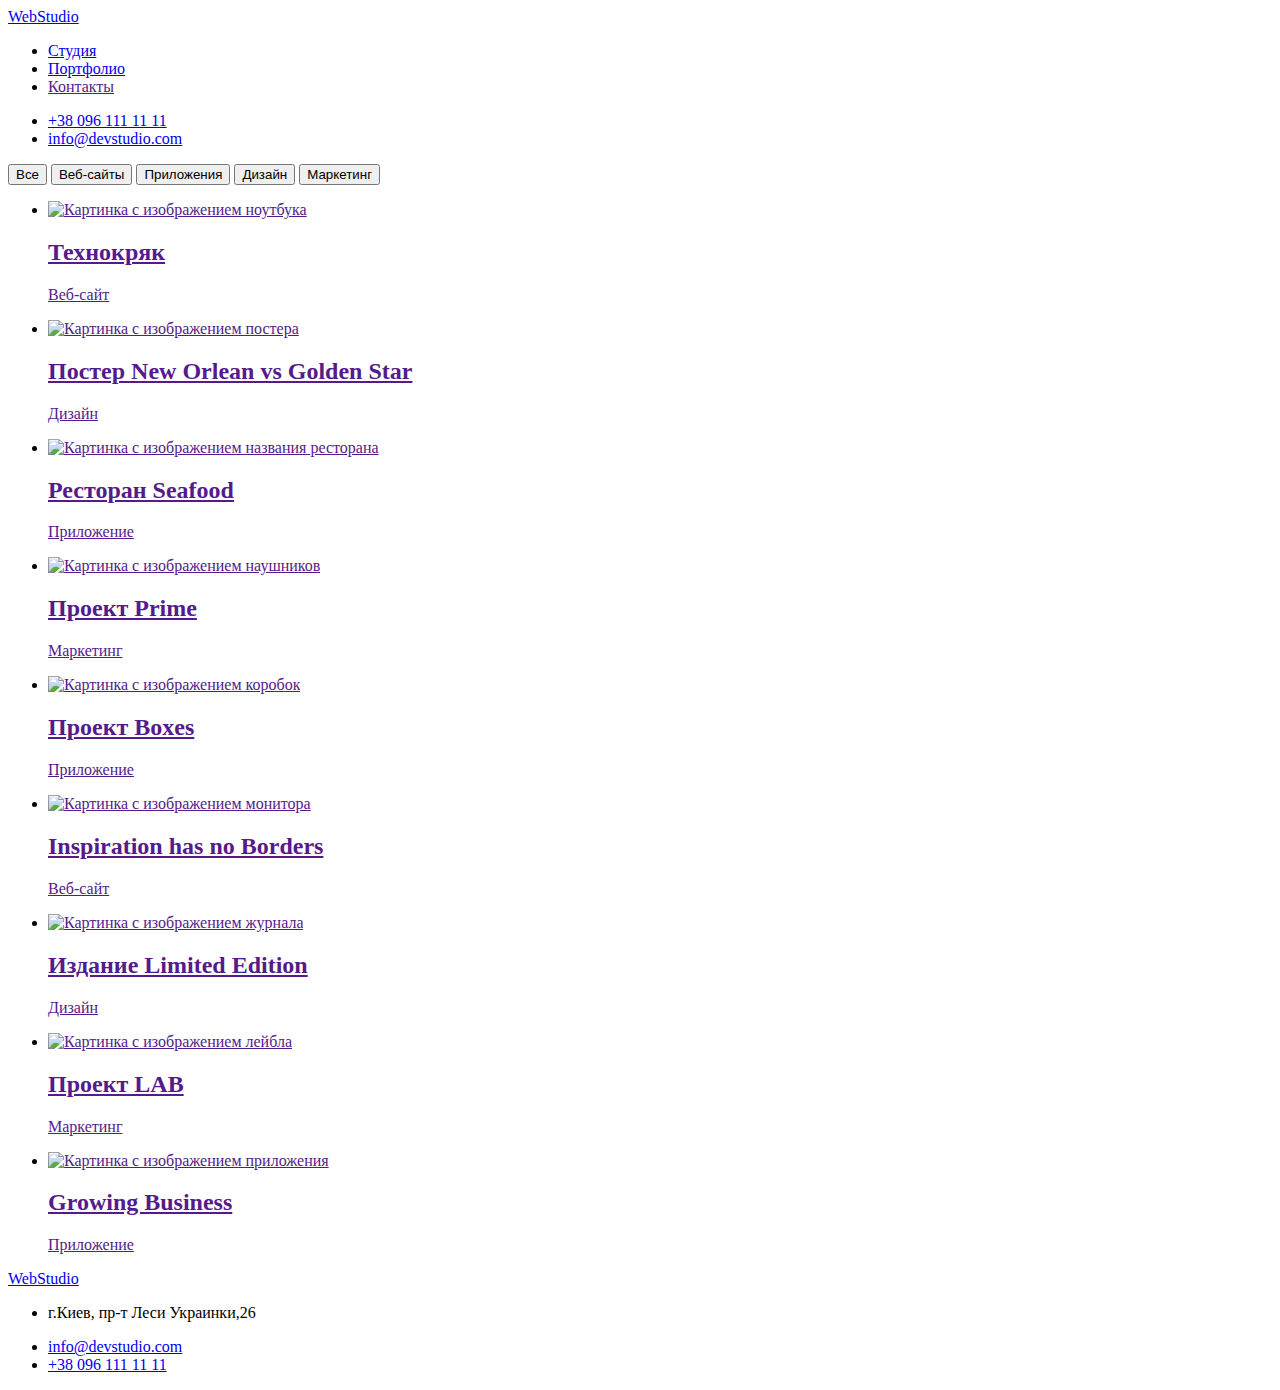
==== portfolio.html @ 4cdfd58c "Add files via upload" ====
<!DOCTYPE html>
<html lang="en">

<head>
    <meta charset="UTF-8">
    <meta name="viewport" content="width=device-width, initial-scale=1.0">
    <title>hw2</title>
    <link rel="preconnect" href="https://fonts.gstatic.com">
    <link rel="preconnect" href="https://fonts.gstatic.com">
    <link
        href="https://fonts.googleapis.com/css2?family=Raleway:wght@700&family=Roboto:wght@400;500;700;900&display=swap"
        rel="stylesheet">
    <link rel="stylesheet" href="./css/styles.css">
</head>
<header>
    <nav>
        <a href="./index.html" class="logo">WebStudio</a>
        <ul class="site-nav list">
            <li><a href="./index.html" class="link">Студия</a></li>
            <li><a href="./portfolio.html" class="link current">Портфолио</a></li>
            <li><a href="" class="link">Контакты</a></li>
        </ul>
    </nav>
    <ul>
        <li><a href="tel:" class="telmailto">+38 096 111 11 11</a></li>
        <li><a href="mailto:" class="telmailto">info@devstudio.com</a></li>
    </ul>
</header>

<body class="page">
   <main>
       <div>
           <button type="button"class="button portfolio">Все</button>
           <button type="button"class="button portfolio">Веб-сайты</button>
           <button type="button"class="button portfolio">Приложения</button>
           <button type="button"class="button portfolio">Дизайн</button>
           <button type="button"class="button portfolio">Маркетинг</button> 
       </div>
       <div>
          <ul>
              <li><a href=""class="paragraph">
                <img src="./image-portfolio/img1.jpg" alt="Картинка с изображением ноутбука" width="370" height="294">
                   <h2 class="section-title work">Технокряк</h2>
                   <p class="kind">Веб-сайт</p>
                 </a>
              </li>
              <li>
                <a href=""class="paragraph">
                    <img src="./image-portfolio/img2.jpg" alt="Картинка с изображением постера" width="370" height="294">
                    <h2 class="section-title work">Постер New Orlean vs Golden Star</h2>
                    <p class="kind">Дизайн</p>
                </a>
              </li>
              <li>
                <a href=""class="paragraph">
                    <img src="./image-portfolio/img3.jpg" alt="Картинка с изображением названия ресторана" width="370" height="294">
                    <h2 class="section-title work">Ресторан Seafood</h2>
                    <p class="kind">Приложение</p>
                </a>
              </li>
              <li>
                <a href=""class="paragraph">
                    <img src="./image-portfolio/img4.jpg" alt="Картинка с изображением наушников" width="370" height="294">
                    <h2 class="section-title work">Проект Prime</h2>
                    <p class="kind">Маркетинг</p>
                </a>
              </li>
              <li>
                <a href=""class="paragraph">
                    <img src="./image-portfolio/img5.jpg" alt="Картинка с изображением коробок" width="370" height="294">
                    <h2 class="section-title work">Проект Boxes</h2>
                    <p class="kind">Приложение</p>
                </a>
              </li>
              <li>
                <a href=""class="paragraph">
                    <img src="./image-portfolio/img6.jpg" alt="Картинка с изображением монитора" width="370" height="294">
                    <h2 class="section-title work">Inspiration has no Borders</h2>
                    <p class="kind">Веб-сайт</p>
                </a>
              </li>
              <li>
                <a href=""class="paragraph">
                    <img src="./image-portfolio/img7.jpg" alt="Картинка с изображением журнала" width="370" height="294">
                    <h2 class="section-title work">Издание Limited Edition</h2>
                    <p class="kind">Дизайн</p>
                </a>
             </li>
              <li>
                <a href=""class="paragraph">
                    <img src="./image-portfolio/img8.jpg" alt="Картинка с изображением лейбла" width="370" height="294">
                    <h2 class="section-title work">Проект LAB</h2>
                    <p class="kind">Маркетинг</p>
                </a>
              </li>
              <li>
                <a href=""class="paragraph">
                    <img src="./image-portfolio/img9.jpg" alt="Картинка с изображением приложения" width="370" height="294">
                    <h2 class="section-title work">Growing Business</h2>
                    <p class="kind">Приложение</p>
                </a>
              </li>
          </ul>
       </div>
   </main> 
<footer class="footer">
    <a href="./index.html" class="logo">WebStudio</a>
    <ul>
        <li>
            <p>г.Киев, пр-т Леси Украинки,26</p>
        </li>
        <li><a class="links" href="tel:">info@devstudio.com</a></li>
        <li><a class="links" href="mailto:">+38 096 111 11 11</a></li>
    </ul>
</footer>
</body>

</html>
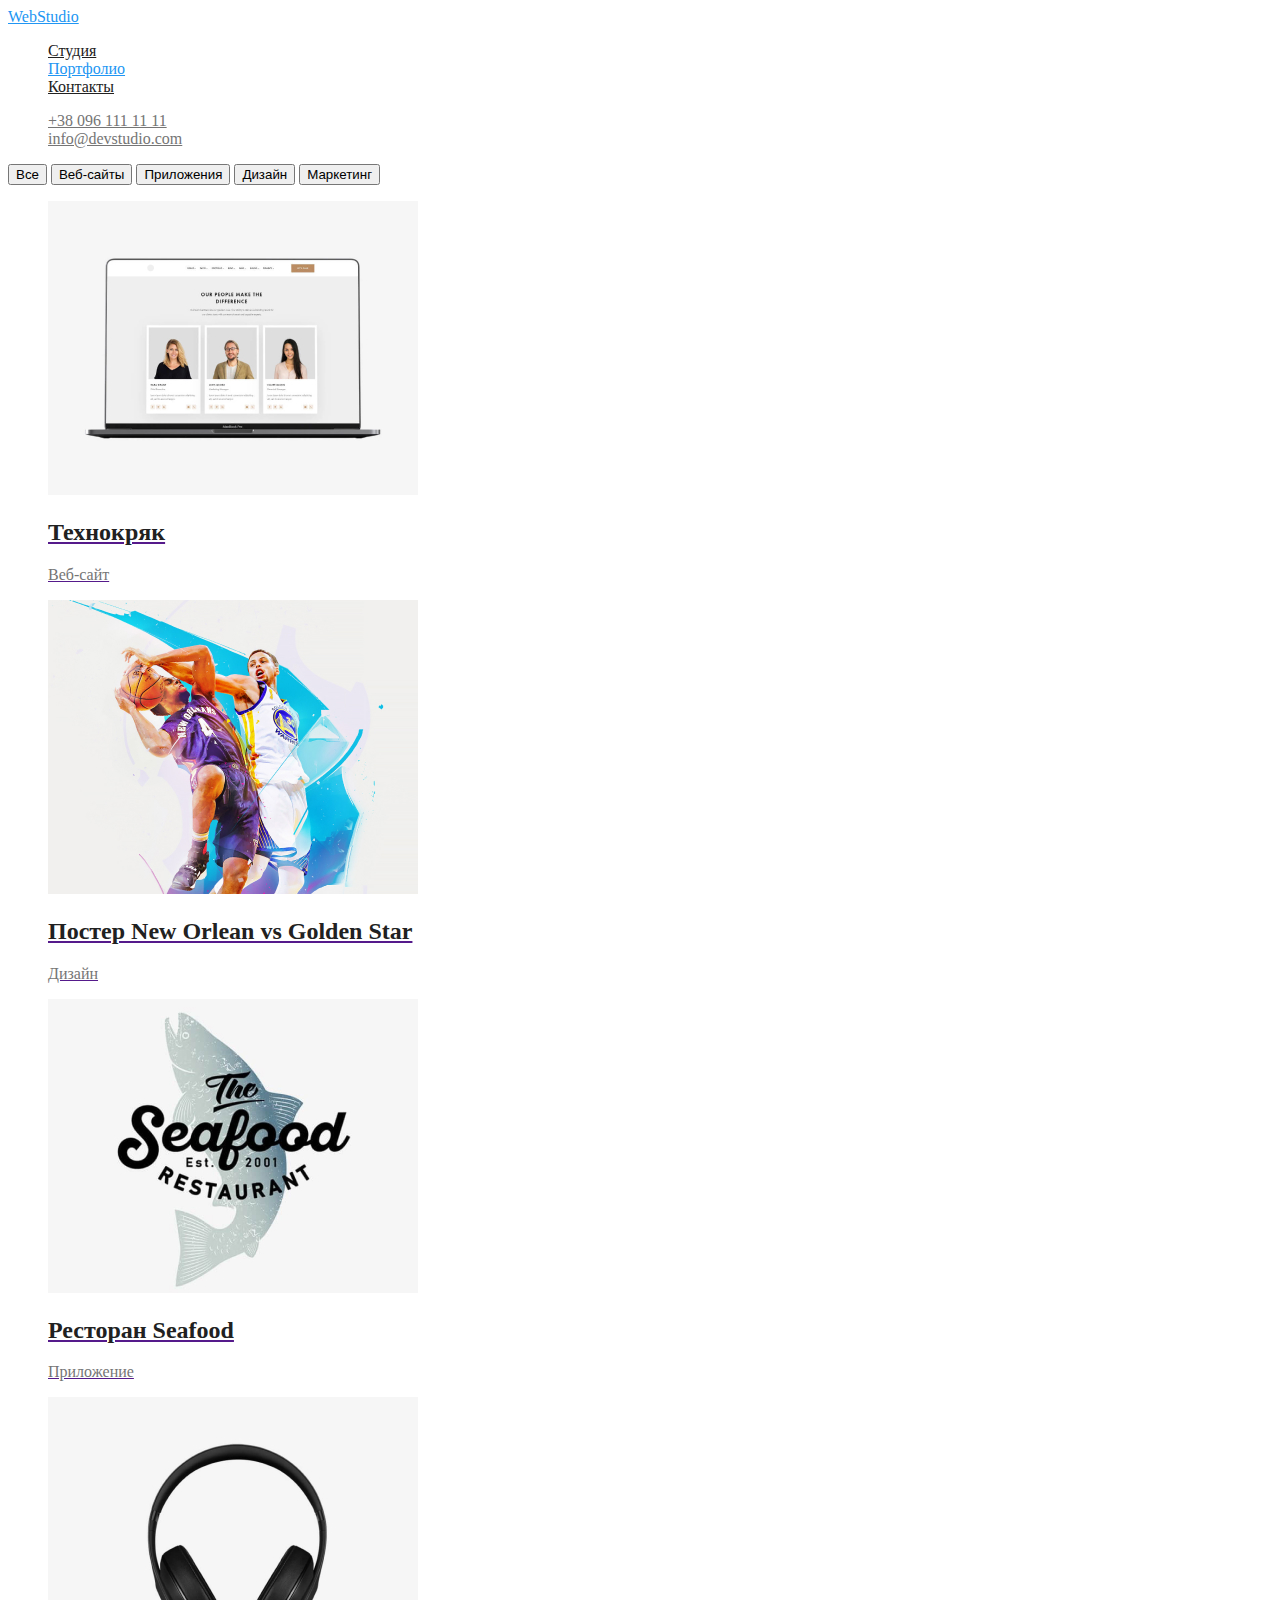
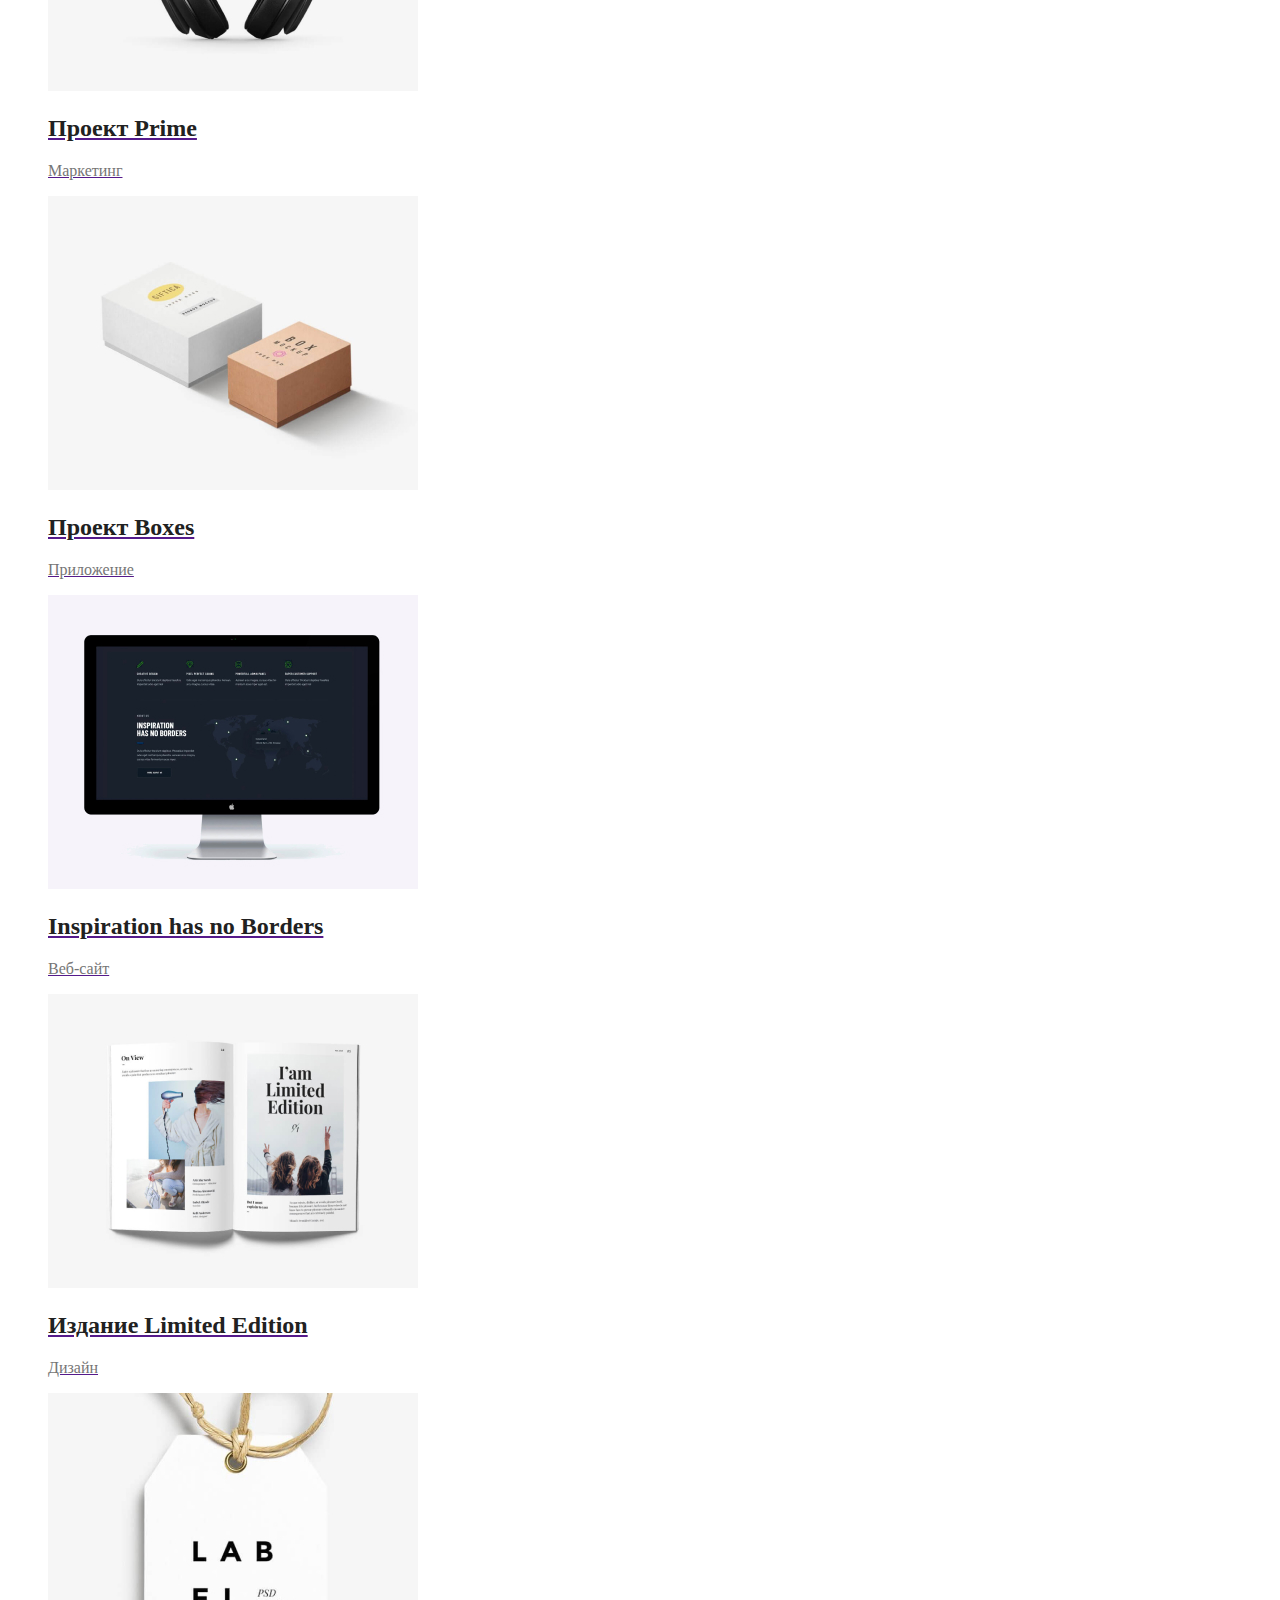
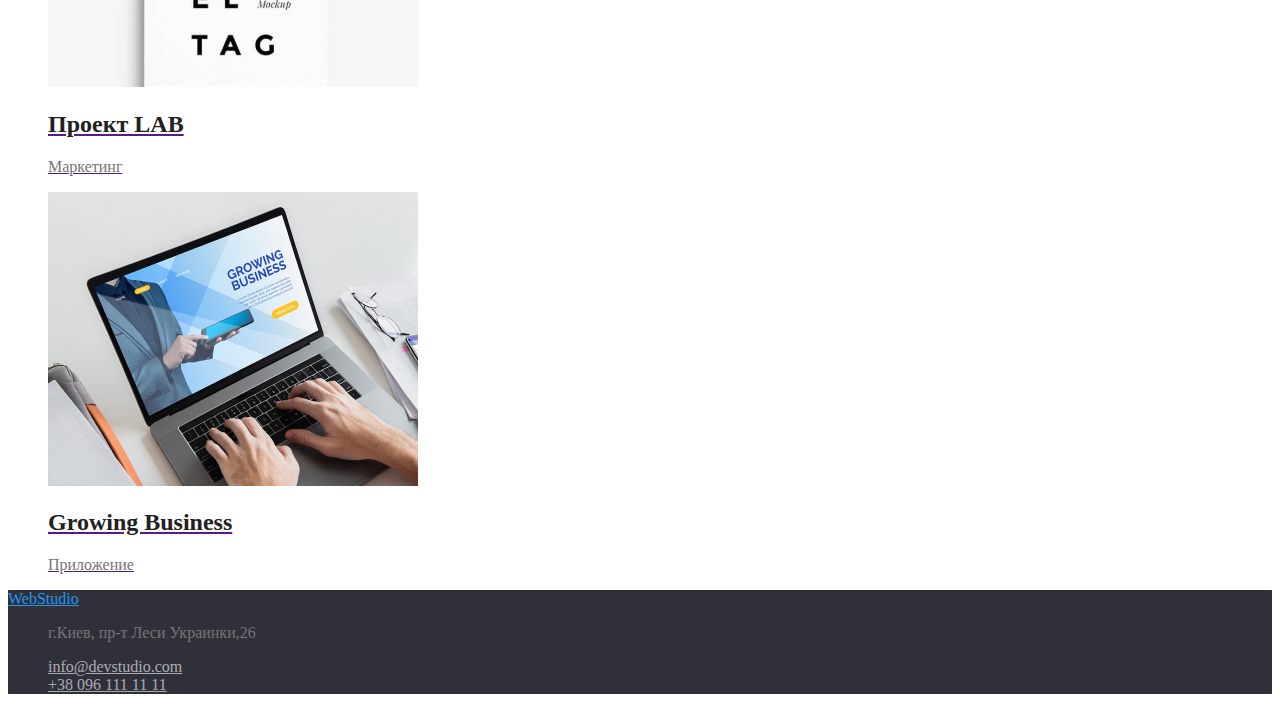
==== commit 46e02c2b: "селекторы.цвет" ====
--- a/portfolio.html
+++ b/portfolio.html
@@ -21,7 +21,7 @@
             <li><a href="" class="link">Контакты</a></li>
         </ul>
     </nav>
-    <ul>
+    <ul class="site-nav list">
         <li><a href="tel:" class="telmailto">+38 096 111 11 11</a></li>
         <li><a href="mailto:" class="telmailto">info@devstudio.com</a></li>
     </ul>
@@ -37,64 +37,64 @@
            <button type="button"class="button portfolio">Маркетинг</button> 
        </div>
        <div>
-          <ul>
-              <li><a href=""class="paragraph">
+          <ul class="site-nav list">
+              <li><a href="">
                 <img src="./image-portfolio/img1.jpg" alt="Картинка с изображением ноутбука" width="370" height="294">
                    <h2 class="section-title work">Технокряк</h2>
                    <p class="kind">Веб-сайт</p>
                  </a>
               </li>
               <li>
-                <a href=""class="paragraph">
+                <a href="">
                     <img src="./image-portfolio/img2.jpg" alt="Картинка с изображением постера" width="370" height="294">
                     <h2 class="section-title work">Постер New Orlean vs Golden Star</h2>
                     <p class="kind">Дизайн</p>
                 </a>
               </li>
               <li>
-                <a href=""class="paragraph">
+                <a href="">
                     <img src="./image-portfolio/img3.jpg" alt="Картинка с изображением названия ресторана" width="370" height="294">
                     <h2 class="section-title work">Ресторан Seafood</h2>
                     <p class="kind">Приложение</p>
                 </a>
               </li>
               <li>
-                <a href=""class="paragraph">
+                <a href="">
                     <img src="./image-portfolio/img4.jpg" alt="Картинка с изображением наушников" width="370" height="294">
                     <h2 class="section-title work">Проект Prime</h2>
                     <p class="kind">Маркетинг</p>
                 </a>
               </li>
               <li>
-                <a href=""class="paragraph">
+                <a href="">
                     <img src="./image-portfolio/img5.jpg" alt="Картинка с изображением коробок" width="370" height="294">
                     <h2 class="section-title work">Проект Boxes</h2>
                     <p class="kind">Приложение</p>
                 </a>
               </li>
               <li>
-                <a href=""class="paragraph">
+                <a href="">
                     <img src="./image-portfolio/img6.jpg" alt="Картинка с изображением монитора" width="370" height="294">
                     <h2 class="section-title work">Inspiration has no Borders</h2>
                     <p class="kind">Веб-сайт</p>
                 </a>
               </li>
               <li>
-                <a href=""class="paragraph">
+                <a href="">
                     <img src="./image-portfolio/img7.jpg" alt="Картинка с изображением журнала" width="370" height="294">
                     <h2 class="section-title work">Издание Limited Edition</h2>
                     <p class="kind">Дизайн</p>
                 </a>
              </li>
               <li>
-                <a href=""class="paragraph">
+                <a href="">
                     <img src="./image-portfolio/img8.jpg" alt="Картинка с изображением лейбла" width="370" height="294">
                     <h2 class="section-title work">Проект LAB</h2>
                     <p class="kind">Маркетинг</p>
                 </a>
               </li>
               <li>
-                <a href=""class="paragraph">
+                <a href="">
                     <img src="./image-portfolio/img9.jpg" alt="Картинка с изображением приложения" width="370" height="294">
                     <h2 class="section-title work">Growing Business</h2>
                     <p class="kind">Приложение</p>
@@ -105,7 +105,7 @@
    </main> 
 <footer class="footer">
     <a href="./index.html" class="logo">WebStudio</a>
-    <ul>
+    <ul class="site-nav list">
         <li>
             <p>г.Киев, пр-т Леси Украинки,26</p>
         </li>
--- a/css/styles.css
+++ b/css/styles.css
@@ -0,0 +1,88 @@
+:root {
+  --accent: #2196f3;
+  --primery-text-color: #757575;
+  --white: #ffffff;
+  --black: #000000;
+  --secondary-text-color: #212121;
+  --secondary-bgcolor: #f5f4fa;
+  --whiitetrans: rgba(255, 255, 255, 60%);
+}
+body {
+  background-color: var(--white);
+  color: var(--primery-text-color);
+}
+.logo {
+  color: var(--accent);
+}
+
+.logo:hover,
+.logo:focus {
+  color: var(--black);
+}
+.list {
+  list-style: none;
+}
+.site-nav .link {
+  color: var(--secondary-text-color);
+}
+.site-nav .link:hover,
+.site-nav .link:focus {
+  color: var(--accent);
+}
+.site-nav .current {
+  color: var(--accent);
+}
+
+.telmailto {
+  color: var(--primery-text-color);
+}
+.telmailto:hover,
+.telmailto:focus {
+  color: var(--accent);
+}
+.accentpage {
+  color: var(--white);
+}
+.section-order {
+  background-color: #2f303a;
+}
+.button {
+  /* hfpvth ihbanf*/
+}
+.primery {
+  color: var(--white);
+  background-color: var(--accent);
+}
+.secondary {
+  color: var(--black);
+  background-color: #f5f4fa;
+}
+.section-title {
+  color: var(--secondary-text-color);
+}
+.profession {
+  /*цвет из боди а сюда кегель*/
+}
+.name {
+}
+.footer {
+  background-color: #2f303a;
+}
+.bgcolor {
+  background-color: #f5f4fa;
+}
+.adres {
+  color: var(--white);
+}
+.links {
+  color: var(--whiitetrans);
+}
+.button.portfolio:hover,
+.button.portfolio:focus {
+  color: var(--white);
+  background-color: var(--accent);
+}
+.kind {
+  list-style: none;
+  color: var(--primery-text-color);
+}
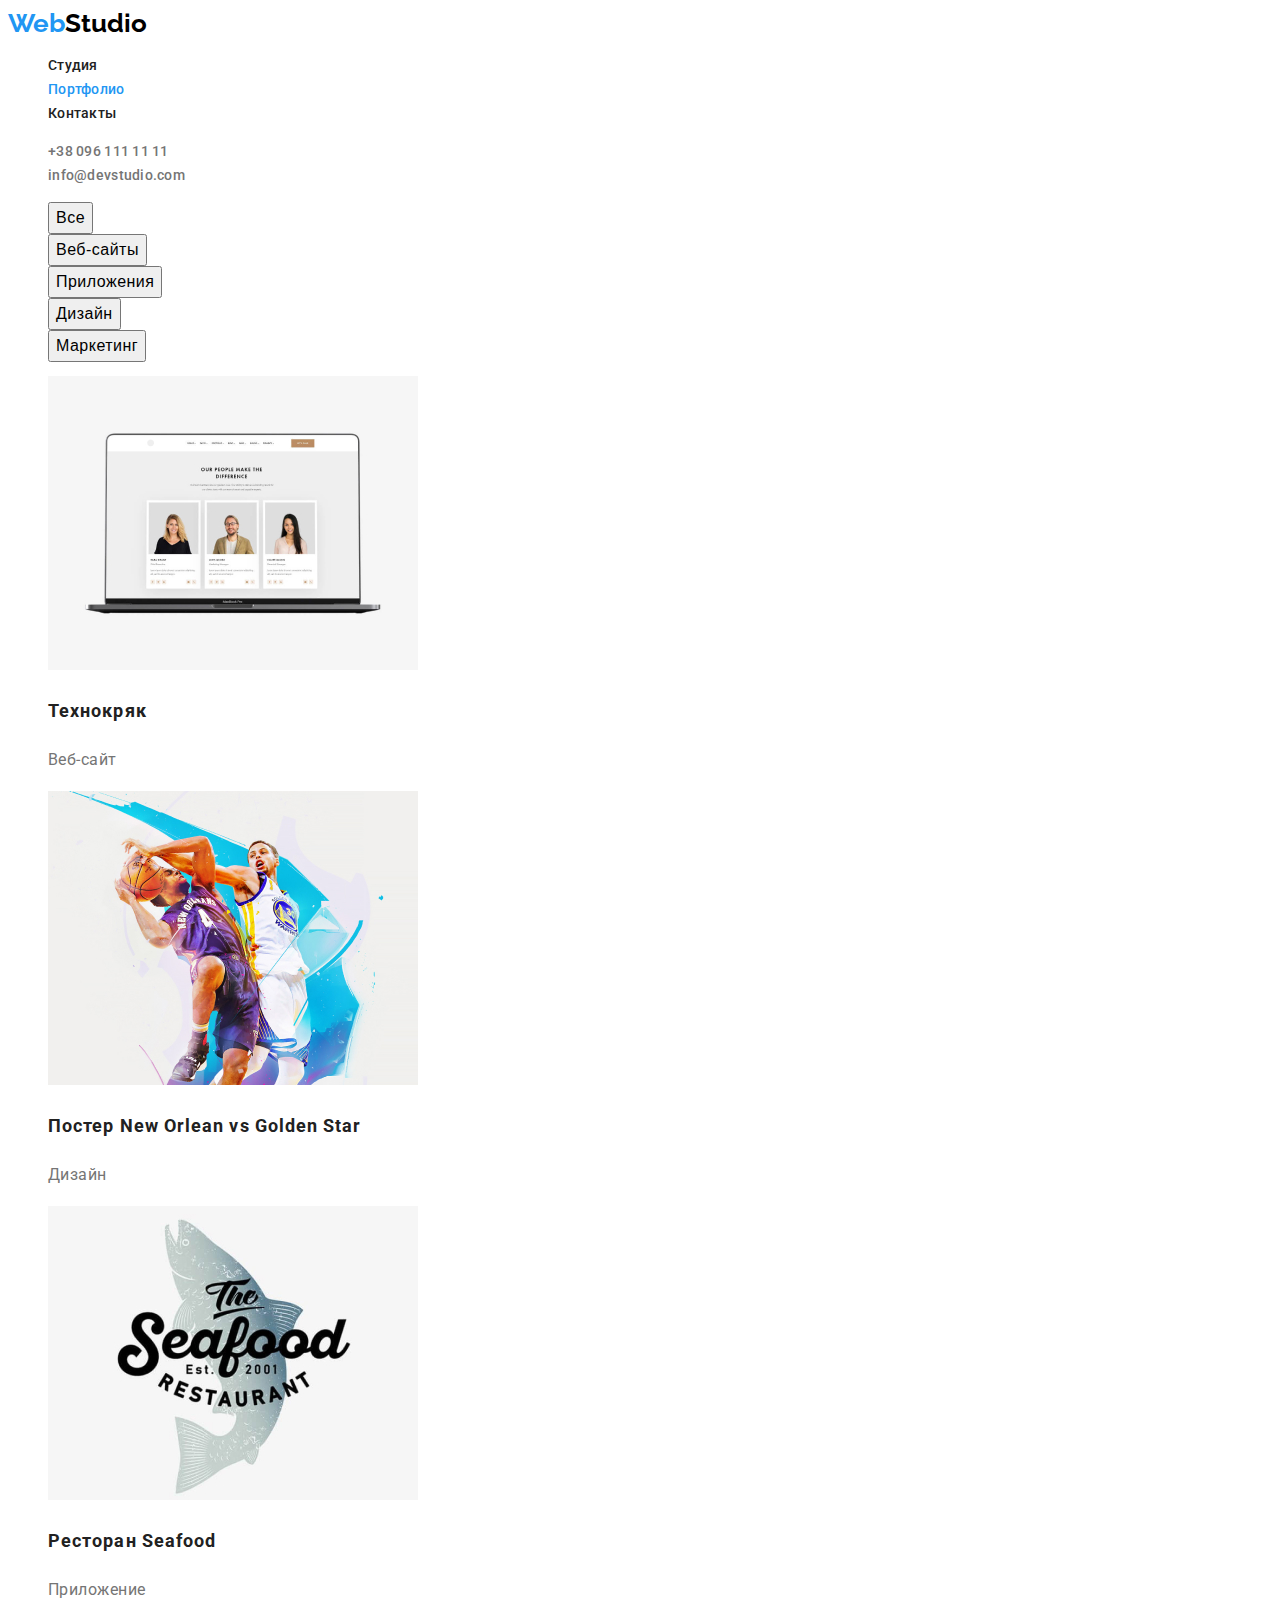
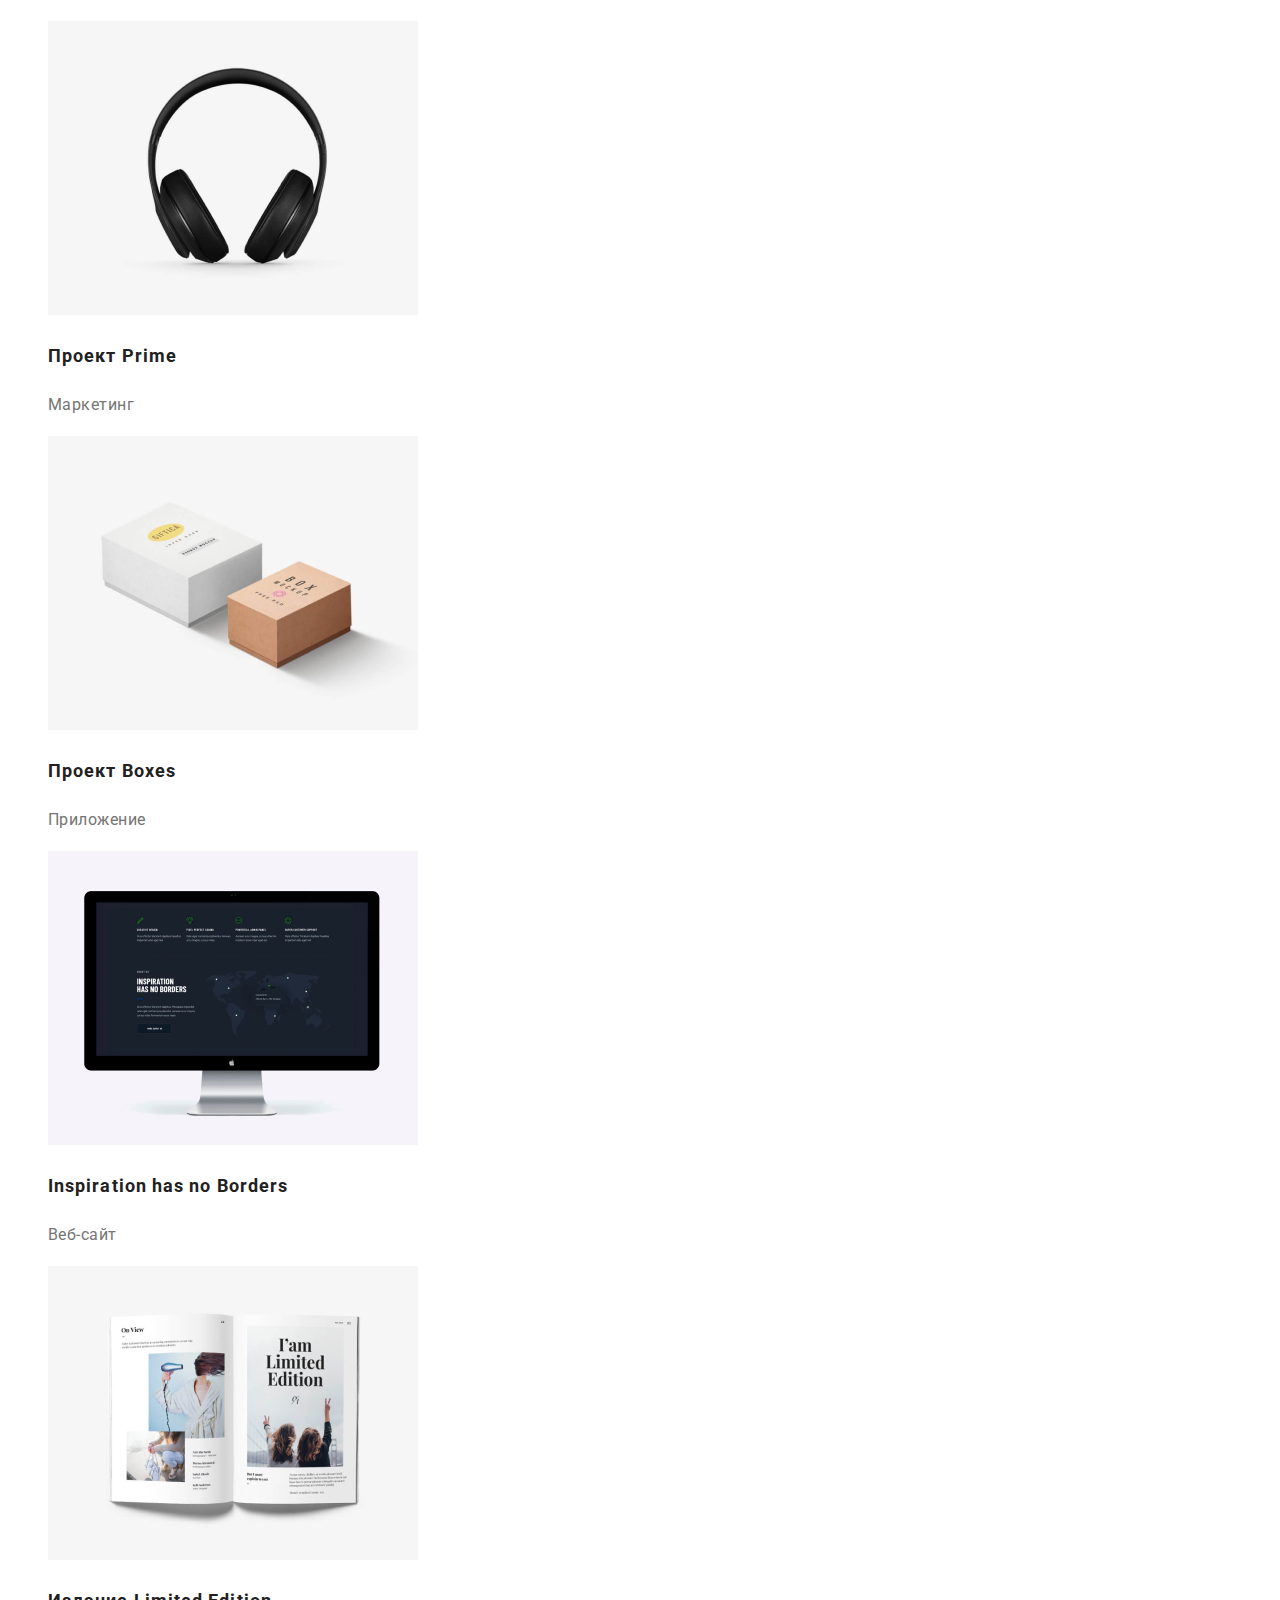
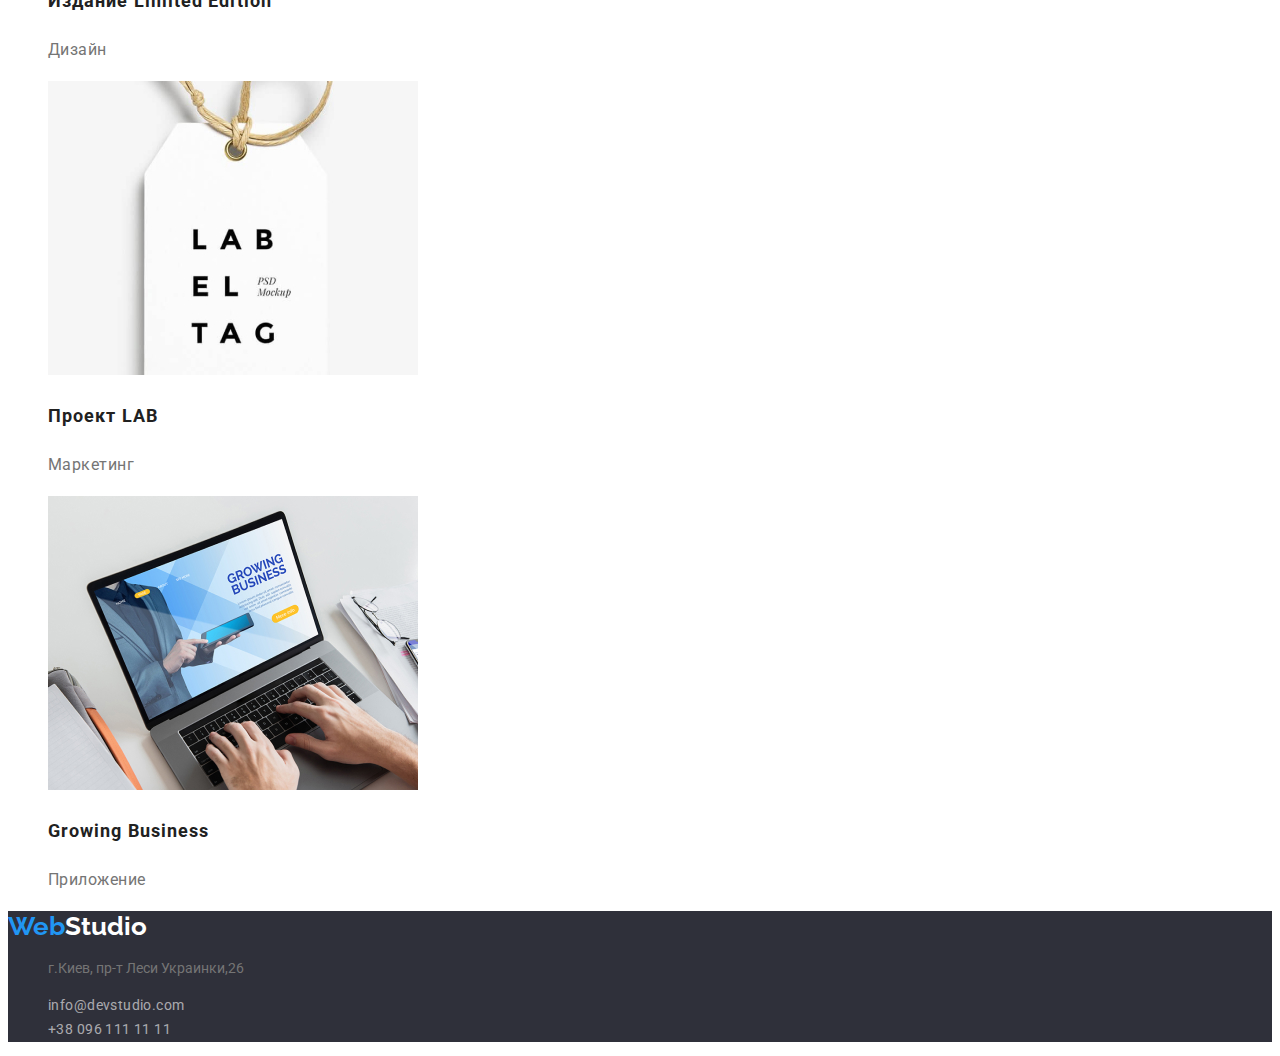
==== commit 55a6161d: "Исправления после проверки" ====
--- a/portfolio.html
+++ b/portfolio.html
@@ -12,31 +12,37 @@
         rel="stylesheet">
     <link rel="stylesheet" href="./css/styles.css">
 </head>
-<header>
-    <nav>
-        <a href="./index.html" class="logo">WebStudio</a>
-        <ul class="site-nav list">
-            <li><a href="./index.html" class="link">Студия</a></li>
-            <li><a href="./portfolio.html" class="link current">Портфолио</a></li>
-            <li><a href="" class="link">Контакты</a></li>
-        </ul>
-    </nav>
-    <ul class="site-nav list">
-        <li><a href="tel:" class="telmailto">+38 096 111 11 11</a></li>
-        <li><a href="mailto:" class="telmailto">info@devstudio.com</a></li>
-    </ul>
-</header>
+
 
 <body class="page">
+    <header>
+        <nav>
+            <a href="./index.html" class="logo">Web<span class="black">Studio</span></a>
+            <ul class="site-nav list">
+                <li><a href="./index.html" class="link">Студия</a></li>
+                <li><a href="./portfolio.html" class="link current">Портфолио</a></li>
+                <li><a href="" class="link">Контакты</a></li>
+            </ul>
+        </nav>
+        <ul class="site-nav list">
+            <li><a href="tel:" class="telmailto">+38 096 111 11 11</a></li>
+            <li><a href="mailto:" class="telmailto">info@devstudio.com</a></li>
+        </ul>
+    </header>
    <main>
-       <div>
-           <button type="button"class="button portfolio">Все</button>
-           <button type="button"class="button portfolio">Веб-сайты</button>
-           <button type="button"class="button portfolio">Приложения</button>
-           <button type="button"class="button portfolio">Дизайн</button>
-           <button type="button"class="button portfolio">Маркетинг</button> 
-       </div>
-       <div>
+       <section>
+         <div>
+        <ul class="site-nav list">
+           <li><button type="button" class="button portfolio">Все</button></li>
+           <li><button type="button" class="button portfolio">Веб-сайты</button></li>
+           <li><button type="button" class="button portfolio">Приложения</button></li>
+           <li><button type="button" class="button portfolio">Дизайн</button></li>
+           <li><button type="button" class="button portfolio">Маркетинг</button></li>
+        </ul>          
+      
+           
+         </div>
+         <div>
           <ul class="site-nav list">
               <li><a href="">
                 <img src="./image-portfolio/img1.jpg" alt="Картинка с изображением ноутбука" width="370" height="294">
@@ -101,10 +107,11 @@
                 </a>
               </li>
           </ul>
-       </div>
+         </div>
+       </section>
    </main> 
 <footer class="footer">
-    <a href="./index.html" class="logo">WebStudio</a>
+    <a href="./index.html" class="logofoot">Web<span class="white">Studio</span></a>
     <ul class="site-nav list">
         <li>
             <p>г.Киев, пр-т Леси Украинки,26</p>
--- a/css/styles.css
+++ b/css/styles.css
@@ -10,9 +10,29 @@
 body {
   background-color: var(--white);
   color: var(--primery-text-color);
+
+  font-family: roboto, sans-serif;
+  font-style: normal;
+  font-size: 14px;
+  line-height: 1.71;
+}
+a {
+  text-decoration: none;
+}
+.black {
+  color: var(--black);
+}
+.black:hover,
+.black:focus {
+  color: var(--accent);
 }
 .logo {
   color: var(--accent);
+
+  font-family: raleway, sans-serif;
+  font-weight: bold;
+  font-size: 26px;
+  line-height: 1.2;
 }
 
 .logo:hover,
@@ -24,6 +44,11 @@
 }
 .site-nav .link {
   color: var(--secondary-text-color);
+
+  font-weight: 500;
+  font-size: 14px;
+  line-height: 1.14;
+  letter-spacing: 0.02em;
 }
 .site-nav .link:hover,
 .site-nav .link:focus {
@@ -35,6 +60,10 @@
 
 .telmailto {
   color: var(--primery-text-color);
+  font-weight: 500;
+  font-size: 14px;
+  line-height: 1.14;
+  letter-spacing: 0.02em;
 }
 .telmailto:hover,
 .telmailto:focus {
@@ -42,16 +71,33 @@
 }
 .accentpage {
   color: var(--white);
+
+  font-weight: 900;
+  font-size: 44px;
+  line-height: 1.36;
+  text-align: center;
+  letter-spacing: 0.06em;
 }
 .section-order {
   background-color: #2f303a;
+  align-items: center;
+  text-align: center;
 }
 .button {
-  /* hfpvth ihbanf*/
+  font-weight: 500;
+  font-size: 16px;
+  line-height: 1.63;
+  text-align: center;
+  letter-spacing: 0.03em;
 }
-.primery {
+.button.primery {
   color: var(--white);
   background-color: var(--accent);
+
+  font-weight: bold;
+  font-size: 16px;
+  line-height: 1.88;
+  letter-spacing: 0.06em;
 }
 .secondary {
   color: var(--black);
@@ -59,30 +105,89 @@
 }
 .section-title {
   color: var(--secondary-text-color);
+
+  font-weight: bold;
+  font-size: 14px;
+  line-height: 1.14;
+  letter-spacing: 0.03em;
 }
 .profession {
-  /*цвет из боди а сюда кегель*/
+  font-weight: normal;
+  font-size: 16px;
+  line-height: 1.18;
+  text-align: center;
+  letter-spacing: 0.03em;
 }
 .name {
+  font-weight: 500;
+  font-size: 16px;
+  line-height: 1.18;
+  text-align: center;
+  letter-spacing: 0.03em;
 }
 .footer {
   background-color: #2f303a;
-}
-.bgcolor {
-  background-color: #f5f4fa;
 }
 .adres {
   color: var(--white);
 }
 .links {
   color: var(--whiitetrans);
+  font-weight: normal;
+  font-size: 14px;
+  line-height: 1.71;
+  letter-spacing: 0.03em;
 }
 .button.portfolio:hover,
 .button.portfolio:focus {
   color: var(--white);
   background-color: var(--accent);
+
+  font-weight: 500;
+  font-size: 16px;
+  line-height: 1.63;
+  text-align: center;
+  letter-spacing: 0.03em;
 }
 .kind {
   list-style: none;
   color: var(--primery-text-color);
+  font-weight: normal;
+  font-size: 16px;
+  line-height: 1.88;
+  letter-spacing: 0.03em;
 }
+.work {
+  font-weight: bold;
+  font-size: 18px;
+  line-height: 2;
+  letter-spacing: 0.06em;
+}
+.zag {
+  font-weight: bold;
+  font-size: 36px;
+  line-height: 1.16;
+  text-align: center;
+  letter-spacing: 0.03em;
+}
+.white {
+  color: var(--white);
+}
+.white:hover,
+.white:focus {
+  color: var(--accent);
+}
+.logofoot {
+  color: var(--accent);
+  font-family: raleway, sans-serif;
+  font-weight: bold;
+  font-size: 26px;
+  line-height: 1.2;
+}
+.logofoot:hover,
+.logofoot:focus {
+  color: var(--white);
+}
+.bgcolor {
+  background-color: var(--secondary-bgcolor);
+}
